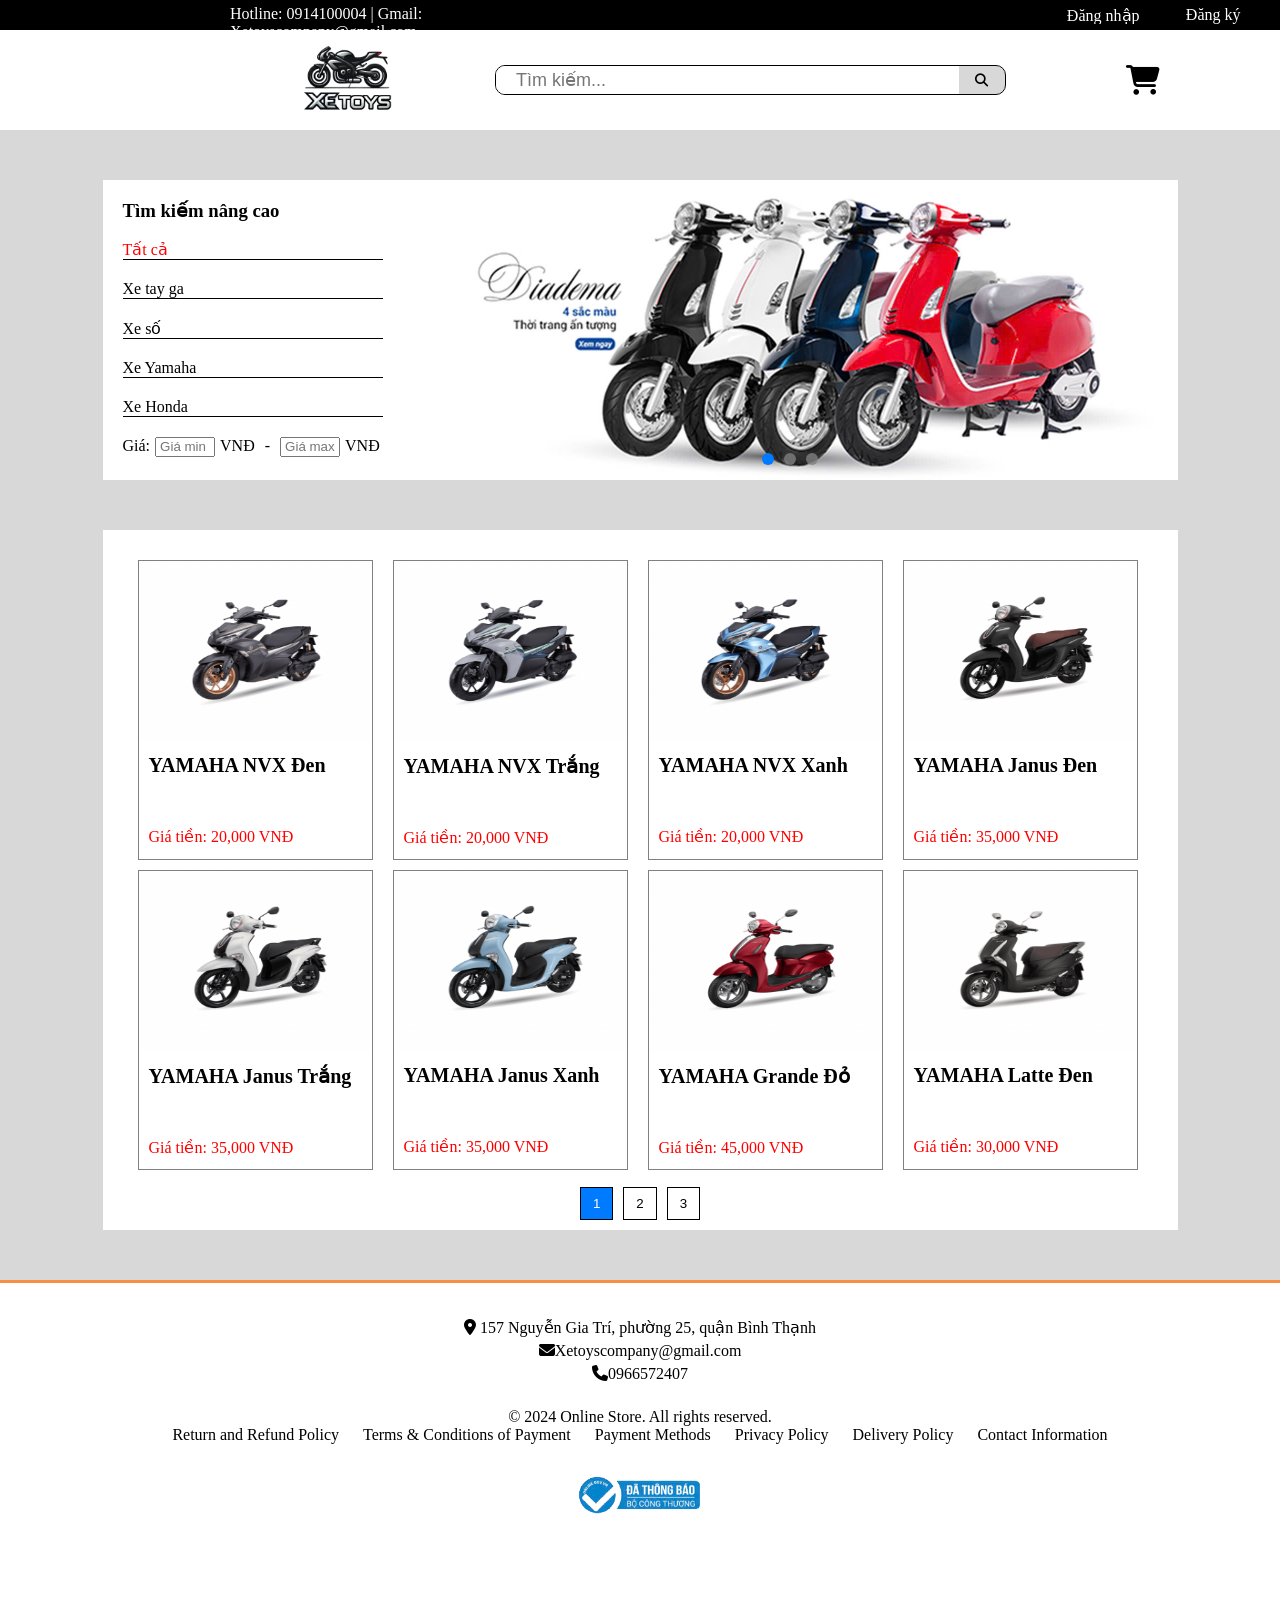
==== Trang chu/html/index.html @ 9e13a19e "cap nhat" ====
<!DOCTYPE html>
<html lang="en">
<head>
    <meta charset="UTF-8">
    <meta name="viewport" content="width=device-width, initial-scale=1.0">
    <title>Trang chủ</title>
</head>
<body>
    
</body>
<script src="../js/setup1.js"></script>
</html>
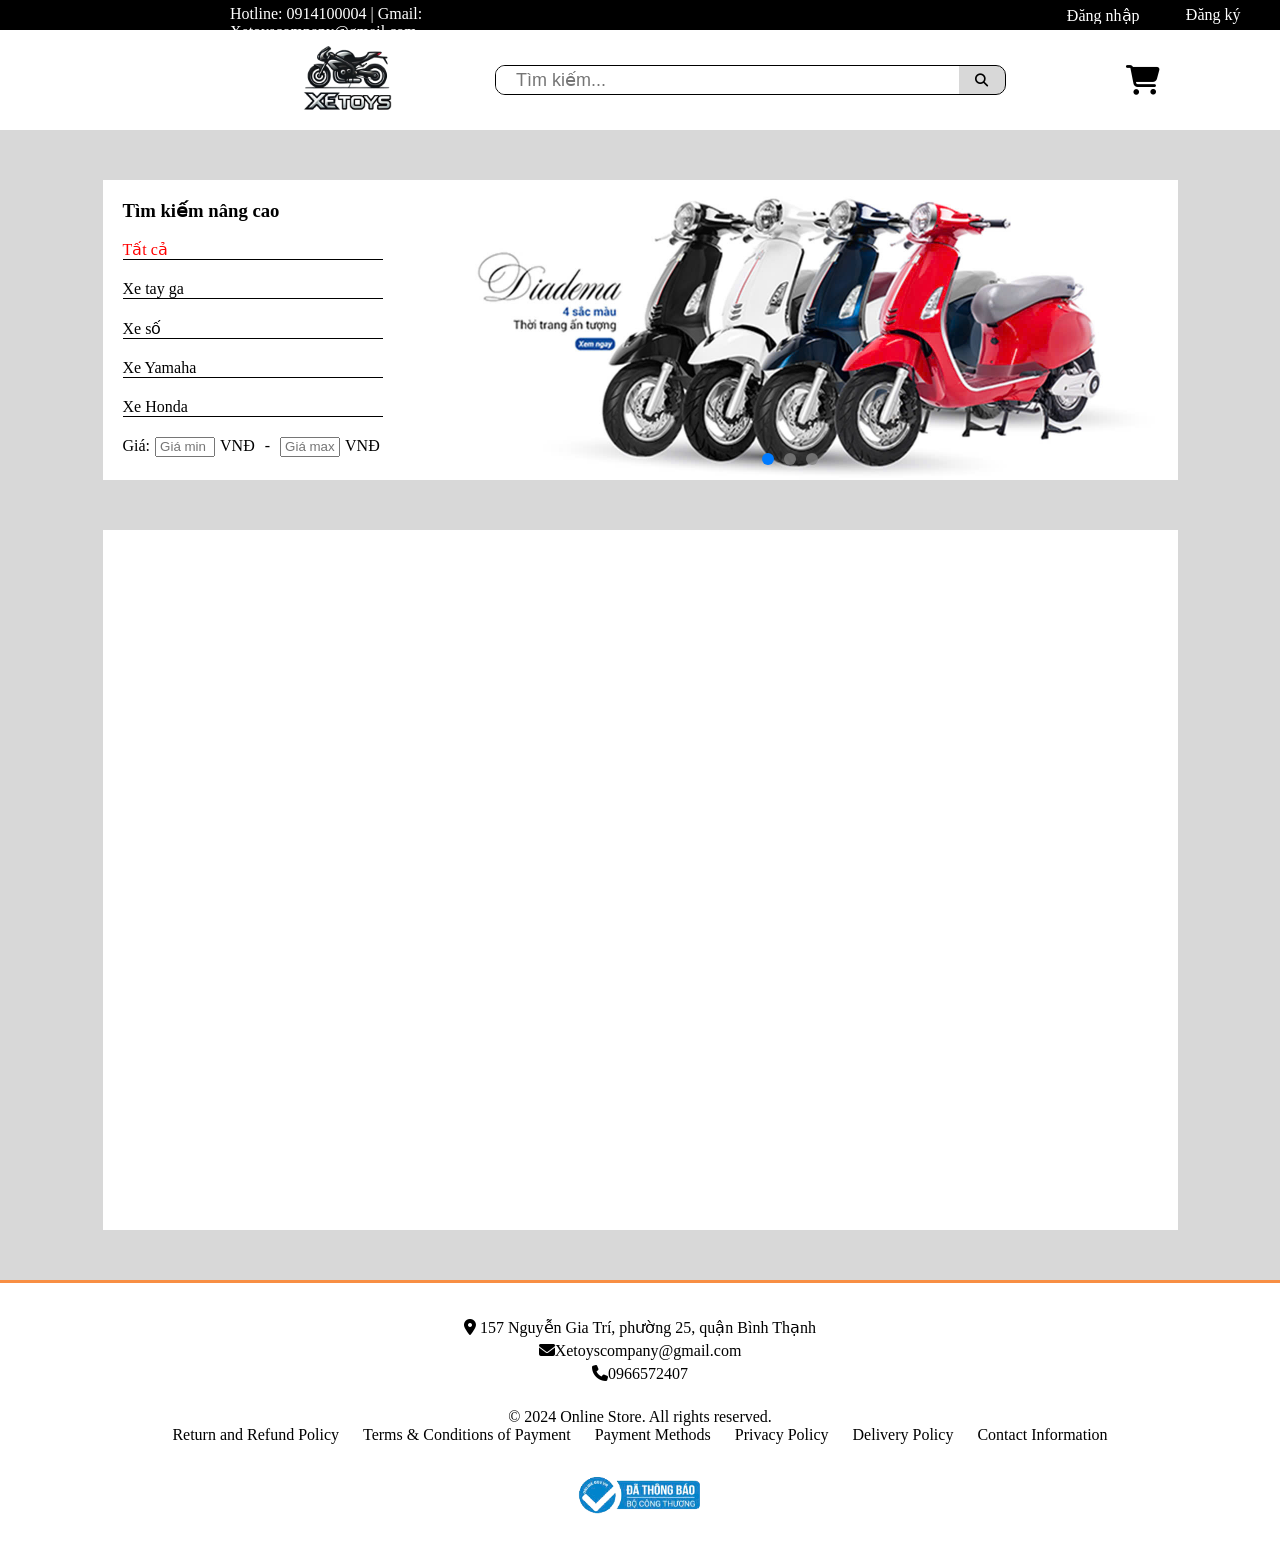
==== commit b1cc0948: "xong" ====
--- a/Trang chu/html/index.html
+++ b/Trang chu/html/index.html
@@ -1,12 +1,175 @@
 <!DOCTYPE html>
 <html lang="en">
+
 <head>
     <meta charset="UTF-8">
     <meta name="viewport" content="width=device-width, initial-scale=1.0">
-    <title>Trang chủ</title>
+    <title>Trang Chu</title>
+    <link rel="stylesheet" href="../css/banner.css">
+    <link rel="stylesheet" href="../css/content.css">
+    <link rel="stylesheet" href="../css/dangky.css">
+    <link rel="stylesheet" href="../css/dangnhap.css">
+    <link rel="stylesheet" href="../css/footer.css">
+    <link rel="stylesheet" href="../css/header.css">
+    <link rel="stylesheet" href="../css/topmenu.css">
+    <link rel="stylesheet" href="../css/trangchu.css">
+    <link rel="stylesheet" href="../css/sanpham.css">
+    <link rel="stylesheet" href="../fontawesome/css/all.min.css">
 </head>
+
 <body>
-    
+    <div id="header">
+        <div class="leftheader">
+            <p>Hotline: 0914100004 | Gmail: Xetoyscompany@gmail.com</p>
+        </div>
+
+        <div class="khname" id="khname">
+        </div>
+
+        <div class="rightheader">
+            <div class="dangnhap" id="dangnhap">
+                <p>
+                    Đăng nhập
+                </p>
+            </div>
+
+            <div class="dangky" id="dangky">
+                <p>
+                    Đăng ký
+                </p>
+            </div>
+
+            <div class="dangxuat" id="dangxuat" style="display: none;">
+                <p>
+                    Đăng xuất
+                </p>
+            </div>
+        </div>
+
+    </div>
+    <div id="topmenu">
+        <div id="topmenu-content">
+            <div class="logo">
+                <img src="../../image/logo.png" alt="">
+            </div>
+            <div class="search">
+                <input type="text" placeholder="Tìm kiếm..." id="search-box" oninput="searchItems()">
+                <button class="search-btn">
+                    <i class="fa-solid fa-magnifying-glass"></i>
+                </button>
+            </div>
+            <div class="shop">
+                <a href="dathang.html" id="shop">
+                    <i class="fa-solid fa-cart-shopping" id="shopping"></i>
+                </a>
+            </div>
+        </div>
+    </div>
+    <div id="banner">
+        <div class="danhmuc">
+            <div class="danhmuc-content">
+                <h3>Tìm kiếm nâng cao</h3><br>
+                <ul>
+                    <li onclick="advancedSearch(1)" id="tatca">Tất cả</li>
+                    <li onclick="advancedSearch(2)" id="tayga">Xe tay ga</li>
+                    <li onclick="advancedSearch(3)" id="xeso">Xe số</li>
+                    <li onclick="advancedSearch(4)" id="yamaha">Xe Yamaha</li>
+                    <li onclick="advancedSearch(5)" id="honda">Xe Honda</li>
+                </ul>
+                <div class="gia">
+                    <p>Giá: </p>
+                    <input type="number" id="giamin" placeholder="Giá min">
+                    <span>VNĐ</span>
+                    <span>-</span>
+                    <input type="number" id="giamax" placeholder="Giá max">
+                    <span>VNĐ</span>
+                </div>
+            </div>
+        </div>
+
+        <div class="banner-content">
+            <div class="banner">
+                <div class="banner-slide"><img src="../../image/banner1.jpg" alt="Image 1"></div>
+                <div class="banner-slide"><img src="../../image/banner2.jpg" alt="Image 2"></div>
+                <div class="banner-slide"><img src="../../image/banner3.jpg" alt="Image 3"></div>
+            </div>
+            <div class="bannercham">
+                <span class="cham" onclick="goToBanner(0)"></span>
+                <span class="cham" onclick="goToBanner(1)"></span>
+                <span class="cham" onclick="goToBanner(2)"></span>
+            </div>
+        </div>
+    </div>
+
+    <div class="space">
+        <div class="content">
+            <div id="items-container">
+                
+            </div>
+            <div class="sotrang" id="sotrang">
+
+            </div>
+        </div>
+
+    </div>
+
+    <div class="line"></div>
+    <footer class="footer">
+        <div class="footer-content">
+            <div class="contact-info">
+                <p><i class="fas fa-map-marker-alt"></i> 157 Nguyễn Gia Trí, phường 25, quận Bình Thạnh</p>
+                <p><i class="fas fa-envelope"></i>Xetoyscompany@gmail.com</p>
+                <p><i class="fas fa-phone"></i>0966572407</p>
+            </div>
+            <div class="footer-links">
+                <p>&copy; 2024 Online Store. All rights reserved.</p>
+                <nav>
+                    <a style="cursor: pointer;">Return and Refund Policy</a>
+                    <a style="cursor: pointer;">Terms & Conditions of Payment</a>
+                    <a style="cursor: pointer;">Payment Methods</a>
+                    <a style="cursor: pointer;">Privacy Policy</a>
+                    <a style="cursor: pointer;">Delivery Policy</a>
+                    <a style="cursor: pointer;">Contact Information</a>
+                </nav>
+            </div>
+            <div class="company-info">
+                <img src="../../image/thongtin.png" alt="logo">
+            </div>
+        </div>
+    </footer>
+
+    <div class="overlay hidden" id="login-overlay">
+        <div class="form-dangnhap">
+            <h2>Đăng nhập</h2>
+            <input type="email" placeholder="Tên gmail(*)" id="gmail">
+            <input type="password" placeholder="Mật khẩu(*)" id="password">
+            <button class="login-btn">Đăng nhập</button>
+            <button class="close-btn" onclick="closeLogin()">Đóng</button>
+        </div>
+    </div>
+
+    <div class="overlay hidden" id="register-overlay">
+        <div class="form-dangky">
+            <h2>Đăng ký</h2>
+            <input type="text" placeholder="Tên đăng nhập(*)" id="register-username">
+            <input type="email" placeholder="Gmail(*)" id="register-email">
+            <input type="number" placeholder="Số điện thoại" id="register-sdt">
+            <input type="password" placeholder="Mật khẩu(*)" id="register-password">
+            <button class="register-btn">Đăng ký</button>
+            <button class="close-btn" onclick="closeRegister()">Đóng</button>
+        </div>
+    </div>
+
+    <div class="overlay hidden" id="sanphamoverlay">
+        
+    </div>
+    <script src="../js/banner.js"></script>
+    <script src="../js/dangky.js"></script>
+    <script src="../js/dangnhap.js"></script>
+    <script src="../js/dangxuat.js"></script>
+    <script src="../js/sanpham.js"></script>    
+    <script src="../js/setup2.js"></script>
+    <script src="../js/trang.js"></script>
+    <script src="../js/setup1.js"></script>
 </body>
-<script src="../js/setup1.js"></script>
 </html>
--- a/Trang chu/css/banner.css
+++ b/Trang chu/css/banner.css
@@ -0,0 +1,131 @@
+#banner{
+    height: 500px;
+    width: 100%;
+    background-color: #00000027;
+    display: flex;
+    justify-content: center;
+    align-items: center;
+    flex-direction: row; 
+}
+
+.danhmuc{
+    height: 300px;
+    width: 300px;
+    margin-top: 100px;
+    display: flex;
+    flex-direction: column;
+    justify-content: center;
+}
+
+.danhmuc li{
+    list-style: none;
+    border-bottom: 1px solid black;
+    width: 260px;
+    margin-bottom: 20px;
+}
+
+.danhmuc-content{
+    height: 100%;
+    width: 100%;
+    background-color: white;
+    padding: 20px;
+}
+
+.danhmuc li:hover{
+    color: #007bff;
+    cursor: pointer;
+}
+
+
+.danhmuc li.active{
+    color: red;
+}
+
+.danhmuc li.active:hover{
+    color: red;
+}
+
+.danhmuc .gia{
+    display: flex;
+}
+
+.danhmuc .gia p{
+    margin-right: 5px;
+}
+
+input[type="number"]::-webkit-inner-spin-button, input[type="number"]::-webkit-outer-spin-button {
+    -webkit-appearance: none;
+    margin: 0;
+}
+
+input[type="number"] {
+    -moz-appearance: textfield;
+}
+
+.danhmuc .gia input{
+    width: 60px;
+    padding: 0px 3px 1px 3px;
+    outline: none;
+    margin-right: 5px;
+
+}
+
+.danhmuc .gia span{
+    margin-right: 10px;
+}
+
+.banner-content{
+    margin-top: 100px;
+    height: 300px;
+    width: 775px ;
+    display: flex;
+    justify-content: center;
+
+    position: relative;
+}
+
+.banner{
+    position: relative;
+    width: 100%;
+    height: 100%;
+    overflow: hidden;
+}
+
+.banner-slide{
+    display: none;
+    width: 100%;
+    height: 100%;
+    position: absolute;
+    top: 0;
+    left: 0;
+}
+
+.banner-slide img{
+    width: 100%;
+    height: 100%;
+    object-fit: cover;
+}
+
+.bannercham{
+    position: absolute;
+    bottom: 15px;
+    left: 50%;
+    transform: translateX(-50%);
+    display: flex;
+    gap: 10px;
+}
+
+.cham{
+    width: 12px;
+    height: 12px;
+    background-color: gray;
+    border-radius: 50%;
+    cursor: pointer;
+    opacity: 0.8;
+    transition: opacity 0.3s;
+}
+
+.cham.active{
+    opacity: 1;
+    background-color: #007bff;
+}
--- a/Trang chu/css/content.css
+++ b/Trang chu/css/content.css
@@ -0,0 +1,78 @@
+.space{
+    background-color: #00000027;
+    display: flex;
+    justify-content: center;
+    align-items: center;
+}
+
+.content{
+    height: 700px;
+    background-color: white;
+    width: 1075px;
+    margin-bottom: 50px;
+    padding-top: 30px;
+    padding-left: 25px;
+    padding-right: 25px;
+    position: relative;
+}
+
+.contentitem{
+    float: left;
+    border: solid 1px gray;
+    overflow: hidden;
+    width: 235px;
+    height: 300px;
+    margin: 0px 10px 10px 10px;
+    cursor: pointer;
+}
+
+.contentitem:hover{
+    box-shadow: 1px 1px rgba(170, 166, 166, 0.5);
+    height: 300px;
+}
+
+.contentitem img{
+    width: 100%;
+    height: 60%;
+}
+.contentitem .tenxe{
+    font-size: 20px;
+    font-weight: bold;
+    margin: 10px 10px;
+    margin-bottom: 50px;
+}
+
+.contentitem .giaxe{
+    color: red;
+    margin-left: 10px;
+} 
+
+.sotrang{
+    display: flex;
+    justify-content: center;
+    margin-top: 20px;
+    position: absolute;
+    bottom: 10px;
+    left: 50%;
+    right: 50%;
+}
+
+.sotrang button{
+    border: 1px solid #000;
+    background-color: #ffffff;
+    color: #000;
+    padding: 8px 12px;
+    margin: 0 5px;
+    cursor: pointer;
+    transition: background-color 0.3s;
+}
+
+.sotrang button.active{
+    background-color: #007bff;
+    color: #ffffff;
+}
+
+.sotrang button:hover{
+    background-color: #007bff;
+    color: #ffffff;
+}
--- a/Trang chu/css/dangky.css
+++ b/Trang chu/css/dangky.css
@@ -0,0 +1,32 @@
+.form-dangky{
+    background-color: white;
+    padding: 20px;
+    border-radius: 10px;
+    box-shadow: 0 5px 15px rgba(0, 0, 0, 0.3);
+    width: 300px;
+    text-align: center;
+}
+
+.form-dangky h2{
+    margin-bottom: 20px;
+}
+
+.form-dangky input{
+    width: 100%;
+    padding: 10px;
+    margin: 10px 0;
+    border: 1px solid #ccc;
+    border-radius: 5px;
+}
+
+.register-btn{
+    width: 100%;
+    padding: 10px;
+    margin-top: 10px;
+    border: none;
+    background-color: #007bff;
+    color: white;
+    border-radius: 5px;
+    cursor: pointer;
+    font-size: 16px;
+}
--- a/Trang chu/css/dangnhap.css
+++ b/Trang chu/css/dangnhap.css
@@ -0,0 +1,53 @@
+.overlay{
+    position: fixed;
+    top: 0;
+    left: 0;
+    width: 100%;
+    height: 100%;
+    background: rgba(0, 0, 0, 0.5);
+    display: flex;
+    justify-content: center;
+    align-items: center;
+    z-index: 1000;
+}
+
+.form-dangnhap{
+    background-color: white;
+    padding: 20px;
+    border-radius: 10px;
+    box-shadow: 0 5px 15px rgba(0, 0, 0, 0.3);
+    width: 300px;
+    text-align: center;
+}
+
+.form-dangnhap h2{
+    margin-bottom: 20px;
+}
+
+.form-dangnhap input{
+    width: 100%;
+    padding: 10px;
+    margin: 10px 0;
+    border: 1px solid #ccc;
+    border-radius: 5px;
+}
+
+.login-btn, .close-btn{
+    width: 100%;
+    padding: 10px;
+    margin-top: 10px;
+    border: none;
+    background-color: #007bff;
+    color: white;
+    border-radius: 5px;
+    cursor: pointer;
+    font-size: 16px;
+}
+
+.close-btn{
+    background-color: red;
+}
+
+.hidden{
+    display: none;
+}
--- a/Trang chu/css/footer.css
+++ b/Trang chu/css/footer.css
@@ -0,0 +1,41 @@
+.line{
+    background-color: rgb(248, 142, 67);
+    width: 100%;
+    height: 3px;
+}
+
+.footer{
+    background-color: #fffffff1;
+    padding: 20px;
+    color: #000000;
+    text-align: center;
+}
+
+.footer-content{
+    display: flex;
+    flex-direction: column;
+    align-items: center;
+}
+
+.contact-info, .footer-links, .company-info{
+    margin: 10px 0;
+}
+
+.contact-info p, .footer-links nav a, .company-info p{
+    margin: 5px 0;
+}
+
+.footer-links nav a{
+    color: #000000;
+    text-decoration: none;
+    margin: 0 10px;
+}
+
+.footer-links nav a:hover{
+    text-decoration: underline;
+}
+
+.company-info img{
+    width: 150px;
+    height: auto;
+}
--- a/Trang chu/css/header.css
+++ b/Trang chu/css/header.css
@@ -0,0 +1,108 @@
+#header{
+    height: 30px;
+    padding: 5px;
+    background-color: black;
+    display: flex;
+}
+
+.leftheader{
+    color: white;
+    margin-left: 225px;
+}
+
+.rightheader{
+    display: flex;
+    flex-direction: row;
+    width: 250px;
+}
+
+.khname{
+    width: 300px;
+    color: white;
+    text-align: right;
+    margin-left: 180px;
+    position: relative;
+    cursor: pointer;
+
+}
+
+.noidung{
+    position: absolute;
+    background-color: #ffffff;
+    box-shadow: 0px 8px 16px rgba(0, 0, 0, 0.2);
+    padding: 10px;
+    width: 300px;
+    z-index: 1;
+    left: 10px;
+}
+
+
+.noidung h3{
+    color: #000000;
+    margin: 10px;
+    text-align: center;
+}
+
+.noidung p{
+    text-align: left;
+    margin-bottom: 10px;
+    color: #000000;
+}
+
+.rightheader p{
+    color: white;
+}
+
+.rightheader .dangnhap{
+    border: 1px solid black;
+    border-radius: 10px;
+    background-color: black;
+    overflow: hidden;
+    display: flex;
+    justify-content: center;
+    align-items: center;
+    color: white;
+    width: 100px;
+    margin-left: 10px;
+}
+
+.rightheader .dangky{
+    border: 1px solid black;
+    border-radius: 10px;
+    background-color: black;
+    overflow: hidden;
+    display: flex;
+    justify-content: center;
+    align-items: center;
+    color: white;
+    width: 100px;
+    margin-left: 10px;
+}
+
+.rightheader .dangxuat{
+    border: 1px solid black;
+    border-radius: 10px;
+    background-color: black;
+    overflow: hidden;
+    display: flex;
+    justify-content: center;
+    align-items: center;
+    color: white;
+    width: 100px;
+    margin-left: 80px;
+}
+
+.rightheader .dangnhap:hover{
+    background-color: #007bff;
+    cursor: pointer;
+}
+
+.rightheader .dangky:hover{
+    background-color: #007bff;
+    cursor: pointer;
+}
+
+.rightheader .dangxuat:hover{
+    background-color: #007bff;
+    cursor: pointer;
+}
--- a/Trang chu/css/topmenu.css
+++ b/Trang chu/css/topmenu.css
@@ -0,0 +1,79 @@
+#topmenu{
+    height: 100px;
+    width: 100%;
+    background-color: white;
+    display: inline;
+    position: absolute;
+}
+
+#topmenu-content{
+    display: flex;
+    height: 100%;
+    align-items: center;
+}
+
+#topmenu .logo{ 
+    margin-left: 300px;
+    margin-right: 100px;
+    cursor: pointer;
+}
+
+.logo img{
+    height: 95px;
+    width: 95px;
+}
+
+a{
+    /* background-color: black; */
+    color: black;
+    text-decoration: none;
+}
+
+.search{
+    height: 30px;
+    width: 550px;
+    display: flex;
+    align-items: center;
+    border: 1px solid black;
+    border-radius: 10px;
+    overflow: hidden;
+    
+}
+
+.search input{
+    height: 30px;
+    width: 500px;
+    padding-left: 20px;
+    border: none;
+    font-size: large;
+    font-weight: lighter;
+    outline: none;
+}
+
+.search-btn{
+    background-color: #00000027;
+    height: 30px;
+    width: 50px;
+    border: none;
+    color: #000000;
+}
+
+.search-btn:hover{
+    cursor: pointer;
+    background-color: #007bff;
+    color: white;
+}
+
+.shop{
+    height: 50px;
+    width: 80px;
+    display: flex;
+    justify-content: center;
+    align-items: center;
+    margin: 0px 100px;
+}
+.shop i{
+    font-size: 30px;
+    cursor: pointer;
+    position: relative;
+}
--- a/Trang chu/css/trangchu.css
+++ b/Trang chu/css/trangchu.css
@@ -0,0 +1,20 @@
+*{
+    box-sizing: border-box;
+    margin: 0;
+    padding: 0;
+}
+
+input[type="number"]::-webkit-inner-spin-button, input[type="number"]::-webkit-outer-spin-button {
+    -webkit-appearance: none;
+    margin: 0;
+}
+
+input[type="number"] {
+    -moz-appearance: textfield;
+    -ms-appearance: textfield;
+    appearance: textfield;
+}
+
+body{
+    position: relative;
+}
--- a/Trang chu/css/sanpham.css
+++ b/Trang chu/css/sanpham.css
@@ -0,0 +1,155 @@
+.column {
+    display: flex;
+    width: 100%;
+    gap:10px;
+    height: 65vh;
+}
+.left {
+    float: left;
+    width: 40%;
+    max-width: 40%;
+}
+.right {
+    float: right;
+    width: 55%;
+    max-width: 55%;
+}
+.product-container {
+    background-color: white;
+    height: 75vh;
+    width: 1000px;
+    border: 1px solid #ddd;
+    padding: 20px;
+    border-radius: 8px;
+    position: relative;
+}
+
+.product-title {
+    font-size: 24px;
+    font-weight: bold;
+}
+
+.product-price {
+    color: red;
+    font-size: 24px;
+    margin: 10px 0;
+}
+
+.product-image-container {
+    text-align: center;
+    margin-bottom: 20px;
+}
+
+/* Ảnh chính */
+.main-image {
+    width: 300px;
+    height:  300px;
+    transition: opacity 0.3s ease;
+}
+
+.thumbnail-container {
+    display: flex;
+    justify-content: center;
+    gap: 10px;
+    margin-top: 20px;
+}
+
+.thumbnail {
+    width: 60px;
+    height: 60px;
+    cursor: pointer;
+    border: 1px solid #ddd;
+    border-radius: 4px;
+    transition: transform 0.2s ease, border-color 0.2s ease;
+}
+
+.thumbnail:hover {
+    transform: scale(1.1);
+    border-color: #ff6600;
+}
+
+.product-description {
+    margin: 10px 0;
+    color: #555;
+}
+
+.product-actions {
+
+    display: flex;
+    gap: 10px;
+    margin-left: 30px;
+    display: flex;
+    align-items: center;
+}
+
+.product-actions button {
+    padding: 10px 20px;
+    font-size: 16px;
+    cursor: pointer;
+    border: none;
+    border-radius: 4px;
+}
+
+.add-to-cart {
+    background-color: #f5a620;
+    color: white;
+}
+.add-to-cart:hover {
+    background-color: #dd8100;
+}
+
+.close-icon {
+    position: absolute;
+    top: 10px;
+    right: 10px;
+    width: 20px;
+    height: 20px;
+    cursor: pointer;
+    font-weight: bold;
+    font-size: 20px;
+}
+.bott {
+    display: flex;
+    width: 100%;
+    gap:10px;
+}
+.share{
+    display: flex;
+    align-items: center;
+}
+.share i {
+    margin-left: 10px;
+    cursor: pointer;
+    size: 16px;
+    color: rgb(0, 0, 119);
+}
+.share p {
+    margin-left: 20px;
+    font-weight: lighter;
+}
+.quantily button {
+    background-color: #fff8f8;
+    color: rgb(0, 0, 0);
+    padding: 12px 20px;
+    border: none;
+    border-radius: 8px;
+    font-size: 16px;
+    cursor: pointer;
+}
+.quantily input {
+    padding-left: 12px;
+    height: 34px;
+    width: 40px;
+    border: none;
+    border-radius: 8px;
+    font-size: 16px;
+    cursor: pointer;   
+
+}
+.quantily input::-webkit-inner-spin-button,
+input::-webkit-outer-spin-button {
+    -webkit-appearance: none;
+}
+.quantily button:hover{
+    box-shadow: 0px 4px 8px rgba(0, 0, 0, 0.2);
+}
